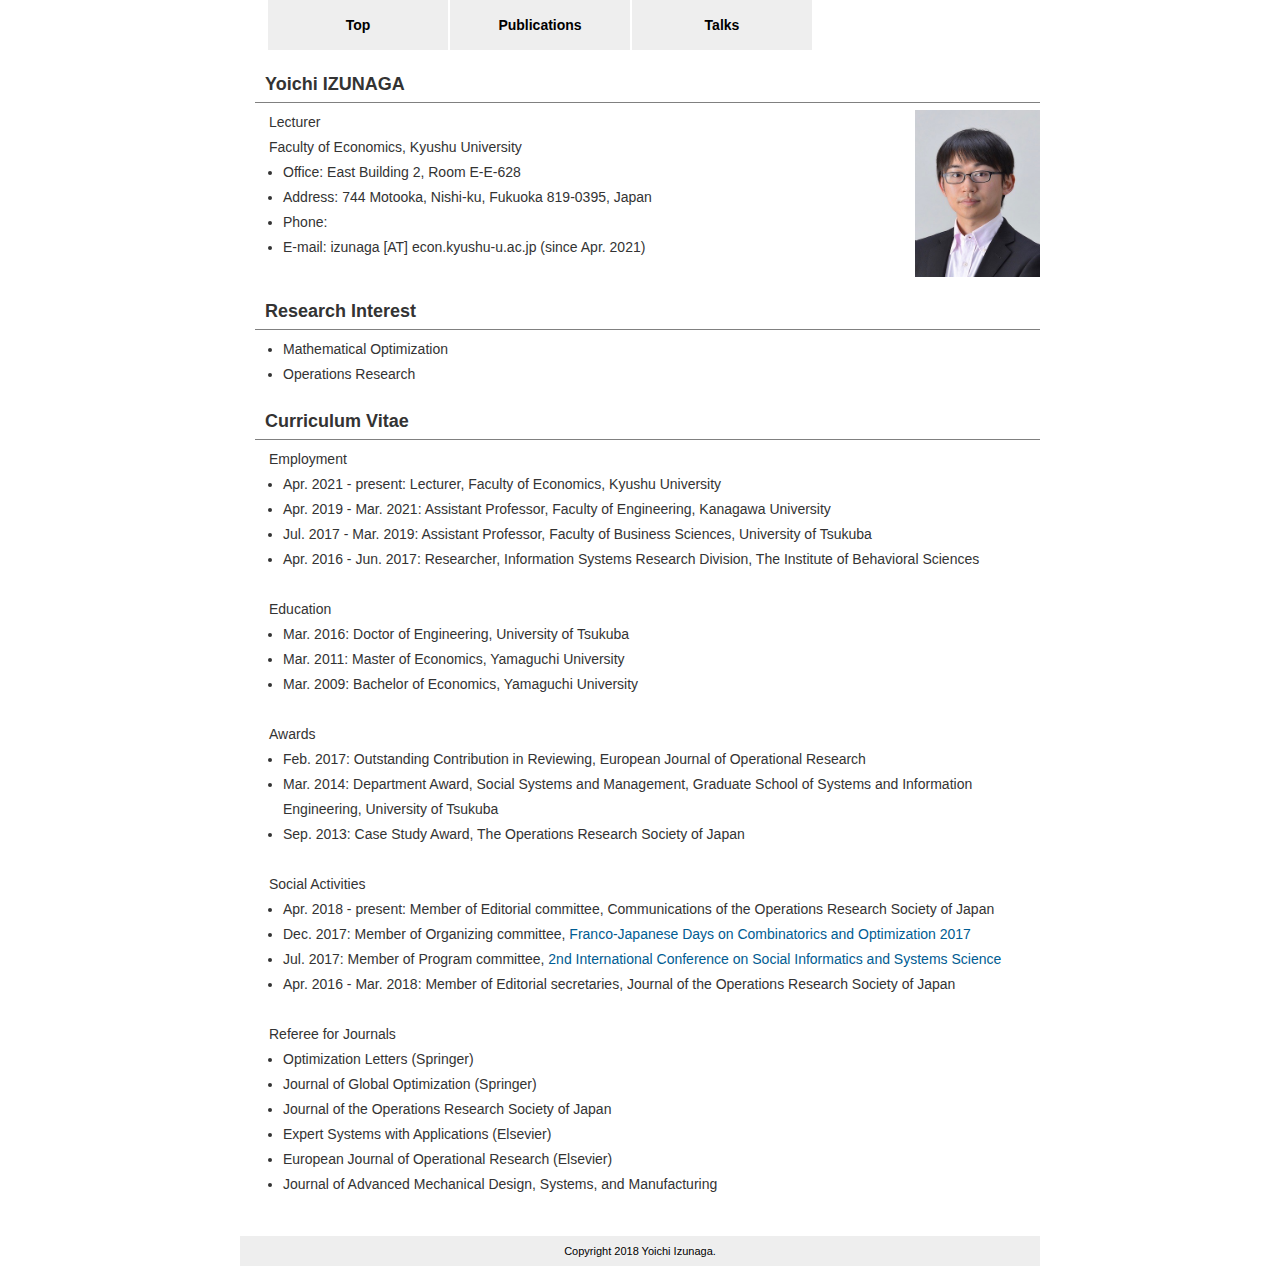
==== index.html @ 8c5cd710 "update" ====
<html>

<head>
<!-- Global site tag (gtag.js) - Google Analytics -->
<script async src="https://www.googletagmanager.com/gtag/js?id=UA-146503554-1"></script>
<script>
  window.dataLayer = window.dataLayer || [];
  function gtag(){dataLayer.push(arguments);}
  gtag('js', new Date());

  gtag('config', 'UA-146503554-1');
</script>
<title>Yoichi Izunaga's Web Page</title>
<meta http-equiv="Content-Language" content="English" />
<meta http-equiv="Content-Type" content="text/html; charset=utf-8" />
<meta http-equiv="description" content="Yoichi Izunaga's personal page" />
<meta http-equiv="keywords" content="mathematical programming, operations research, mathematical optimization" />
<link href="css/style.css" rel="stylesheet" type="text/css" />
</head>

<div id="wrap">

<div class="container">

<ul id="nav">
  <li><a href="./index.html">Top</a></li>
  <li><a href="./pub.html">Publications</a></li>
  <li><a href="./talk.html">Talks</a></li>
</ul>

<div class="entry_body">
<h2>Yoichi IZUNAGA</h2>

<div class="clearfix">
<div id="left">
<p>
Lecturer
</p>
<p>
Faculty of Economics, Kyushu University
</p>
<ul>
<li>Office: East Building 2, Room E-E-628</li>
<li>Address:  744 Motooka, Nishi-ku, Fukuoka 819-0395, Japan</li>
<li>Phone: </li>
<li>E-mail: izunaga [AT] econ.kyushu-u.ac.jp (since Apr. 2021)</li>
</ul>
</div>
<div id="right">
<IMG SRC='201903.jpeg' width="125">
<!--  <IMG SRC='201710.png' width="150"> -->
</div>
</div>

</div>



<div class="entry_body">
<h2>Research Interest </h2>
<ul>
<li>Mathematical Optimization</li>
<li>Operations Research</li>
</ul>
</div>

<div class="entry_body">
<h2>Curriculum Vitae</h2>

<p>Employment</p>
<ul>
<li>Apr. 2021 - present: Lecturer, Faculty of Economics, Kyushu University</li>
<li>Apr. 2019 - Mar. 2021: Assistant Professor, Faculty of Engineering, Kanagawa University</li>
<li>Jul. 2017 - Mar. 2019: Assistant Professor, Faculty of Business Sciences, University of Tsukuba</li>
<li>Apr. 2016 - Jun. 2017: Researcher,  Information Systems Research Division, The Institute of Behavioral Sciences</li>
</ul>

<br>

<p>Education</p>
<ul>
<li>Mar. 2016: Doctor of Engineering, University of Tsukuba</li>
<li>Mar. 2011: Master of Economics, Yamaguchi University</li>
<li>Mar. 2009: Bachelor of Economics, Yamaguchi University</li>
</ul>

<br>

<p>Awards</p>
<ul>
<li>Feb. 2017: Outstanding Contribution in Reviewing, European Journal of Operational Research</li>
<li>Mar. 2014: Department Award, Social Systems and Management, Graduate School of Systems and Information Engineering, University of Tsukuba</li>
<li>Sep. 2013: Case Study Award, The Operations Research Society of Japan</li>
</ul>

<br>

<p>Social Activities</p>
<ul>
<li>Apr. 2018 - present: Member of Editorial committee, Communications of the Operations Research Society of Japan</li>
<li>Dec. 2017: Member of Organizing committee, <a href="http://www.u.tsukuba.ac.jp/~saruwatari.yasu.ga/FJ_2017.html">Franco-Japanese Days on Combinatorics and Optimization 2017</a></li>
<li>Jul. 2017: Member of Program committee, <a href="http://www.iaiai.org/conference/aai2017/siss-2017/">2nd International Conference on Social Informatics and Systems Science</a></li>
<li>Apr. 2016 - Mar. 2018: Member of Editorial secretaries, Journal of the Operations Research Society of Japan</li>
</ul>

<br>

<p>Referee for Journals</p>
<ul>
<li>Optimization Letters (Springer)</li>
<li>Journal of Global Optimization (Springer)</li>
<li>Journal of the Operations Research Society of Japan</li>
<li>Expert Systems with Applications (Elsevier)</li>
<li>European Journal of Operational Research (Elsevier)</li>
<li>Journal of Advanced Mechanical Design, Systems, and Manufacturing</li>
</ul>

<br>

</div>

<div id="footer">
Copyright 2018 Yoichi Izunaga.
</div>
</div> <!-- container -->

</body> <!-- wrap-->
</html>
---- css/style.css ----
*{
	margin:0;
	padding:0;
	border:0;
}
	
body{
	/* background-color:#DDD; */
	background-color:#FFF;
	color:#333;
	font-family:'Nunito', Verdana, Geneva, sans-serif;
	font-size:14px;
	line-height:25px;
	text-align:center;
}

a{
	text-decoration:none;
	color:#005C92;
}
	
a:hover{
	color:#000;
}
	
#wrap{
	background:#FFF;
	margin-left:auto;
	margin-right:auto;
	width:850px;
}
	
#header{
	/* background-color:#005C92; */
	background-color:#EEEEEE;
	background-image:url(images/header_back.jpg);
	background-repeat:no-repeat;
	background-position:left;
	color:#000;
	font-family:'Raleway', Verdana, Geneva, sans-serif;
	font-size:18px;
	height:100px;
/*	overflow:hidden;*/
	padding:20px 20px 20px 20px;
	position:relative;
	text-align:center;
/*	text-align:left;*/
	text-shadow:0px 0px 5px #FFF;
	margin-bottom:25px;
}
	
#header h1{
	font-weight:normal;
	font-size:40px;
	padding:15px 0 15px 0;
}
	
#header a{
	color:#FFF;
	text-decoration:none;
}
	
#header a:hover{
	color:#FFF;
	text-decoration:underline;
}
	
#footer{
	/* background-color:#005C92; */
	background-color:#EEEEEE;
	height:30px;
	line-height:30px;
	text-align:center;
	text-shadow:0px 0px 10px #000;
	font-family:'Raleway', Verdana, Geneva, sans-serif;
	font-size:11px;
	color:#000;
	overflow:hidden;
	margin-top:14px;
	text-shadow:0px 0px 5px #FFF;
}
	
.container{
	width:800px;
	margin-left:auto;
	margin-right:auto;
	text-align:left;
}
	
.container h2{
	font-size:18px;
	padding:7px 0 5px 10px;
	/* border-left:solid 5px #333; */
	/* border-bottom:solid 1px #333; */
	border-bottom:solid 1px #808080;
	margin-top:15px;
	margin-bottom:7px;
}
	
.container p{
	text-indent:1em;
}
	
.container ul{
	list-style-type:disc;
	padding:0 0 0 2em;
}
	
.container ol{
	padding:0 0 0 2em;
}
	

.entry_body{
	padding-left:15px;
}
	
.back{
	text-align:right;
}

blockquote {
	font-style:italic;
	margin:5px 0 5px 1em;
}

blockquote ul li{
	list-style-type:none;
}

.image{
	text-align:center;
	margin:5px 0 5px 0;
}

table {
	border-spacing: 15px 0px;
	border-collapse:separate;
	margin:auto;
}

th {
	text-align:center;
	vertical-align:center;
}

td {
	text-align:left;
	vertical-align:center;
}

#nav {
  list-style: none;
  overflow: hidden;
}

#nav li {
  width: 180px;
  text-align: center;
  background-color: #EEEEEE;
  float: left;
  height: 50px;
  line-height: 50px;
  margin-right: 2px;
}

#nav li a {
  text-decoration: none;
  color: #000;
  font-weight: bold;
  padding: 20px;
}

#left{float:left;
      width:80%;
      /*background-color:#FFFF00;*/
      }
 
#right{float:right;
       /*width:20%;*/
       }

 .clearfix:after{
    display:block;
    clear:both;
    content:"";
 }

ul.diary li {
  padding-top:10px;
  padding-bottom:10px;
}
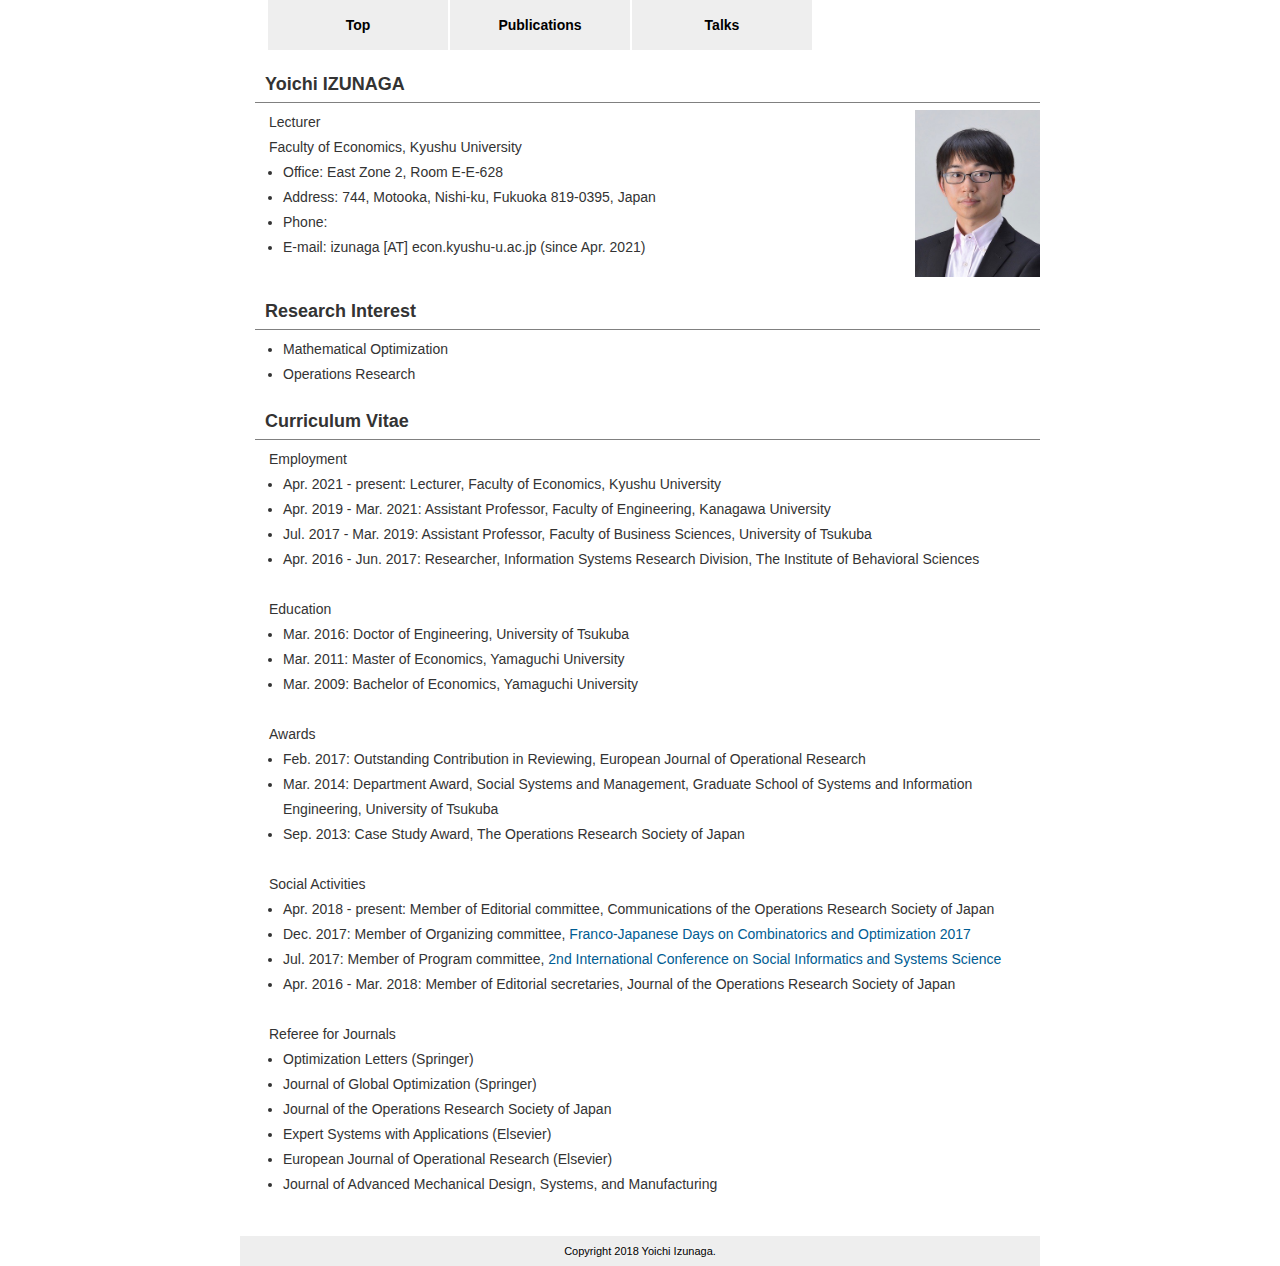
==== commit 8e74d184: "update" ====
--- a/index.html
+++ b/index.html
@@ -40,8 +40,8 @@
 Faculty of Economics, Kyushu University
 </p>
 <ul>
-<li>Office: East Building 2, Room E-E-628</li>
-<li>Address:  744 Motooka, Nishi-ku, Fukuoka 819-0395, Japan</li>
+<li>Office: East Zone 2, Room E-E-628</li>
+<li>Address:  744, Motooka, Nishi-ku, Fukuoka 819-0395, Japan</li>
 <li>Phone: </li>
 <li>E-mail: izunaga [AT] econ.kyushu-u.ac.jp (since Apr. 2021)</li>
 </ul>
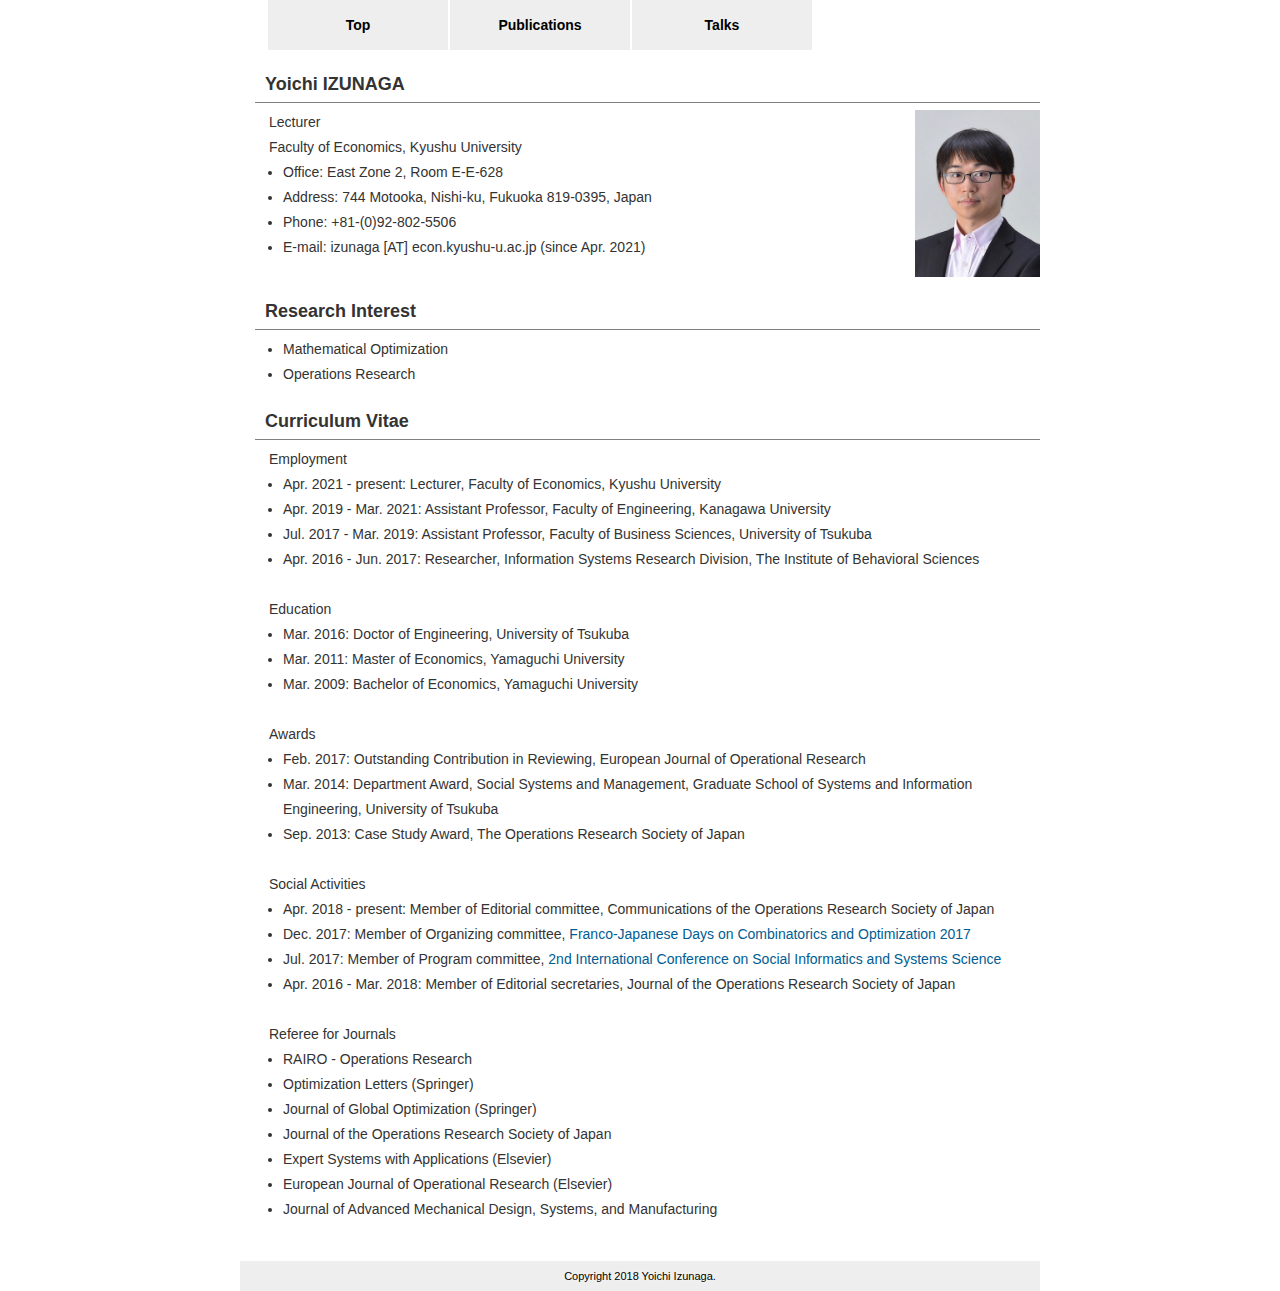
==== commit 0c43b794: "no message" ====
--- a/index.html
+++ b/index.html
@@ -41,8 +41,8 @@
 </p>
 <ul>
 <li>Office: East Zone 2, Room E-E-628</li>
-<li>Address:  744, Motooka, Nishi-ku, Fukuoka 819-0395, Japan</li>
-<li>Phone: </li>
+<li>Address:  744 Motooka, Nishi-ku, Fukuoka 819-0395, Japan</li>
+<li>Phone: +81-(0)92-802-5506</li>
 <li>E-mail: izunaga [AT] econ.kyushu-u.ac.jp (since Apr. 2021)</li>
 </ul>
 </div>
@@ -107,6 +107,7 @@
 
 <p>Referee for Journals</p>
 <ul>
+<li>RAIRO - Operations Research</li>
 <li>Optimization Letters (Springer)</li>
 <li>Journal of Global Optimization (Springer)</li>
 <li>Journal of the Operations Research Society of Japan</li>
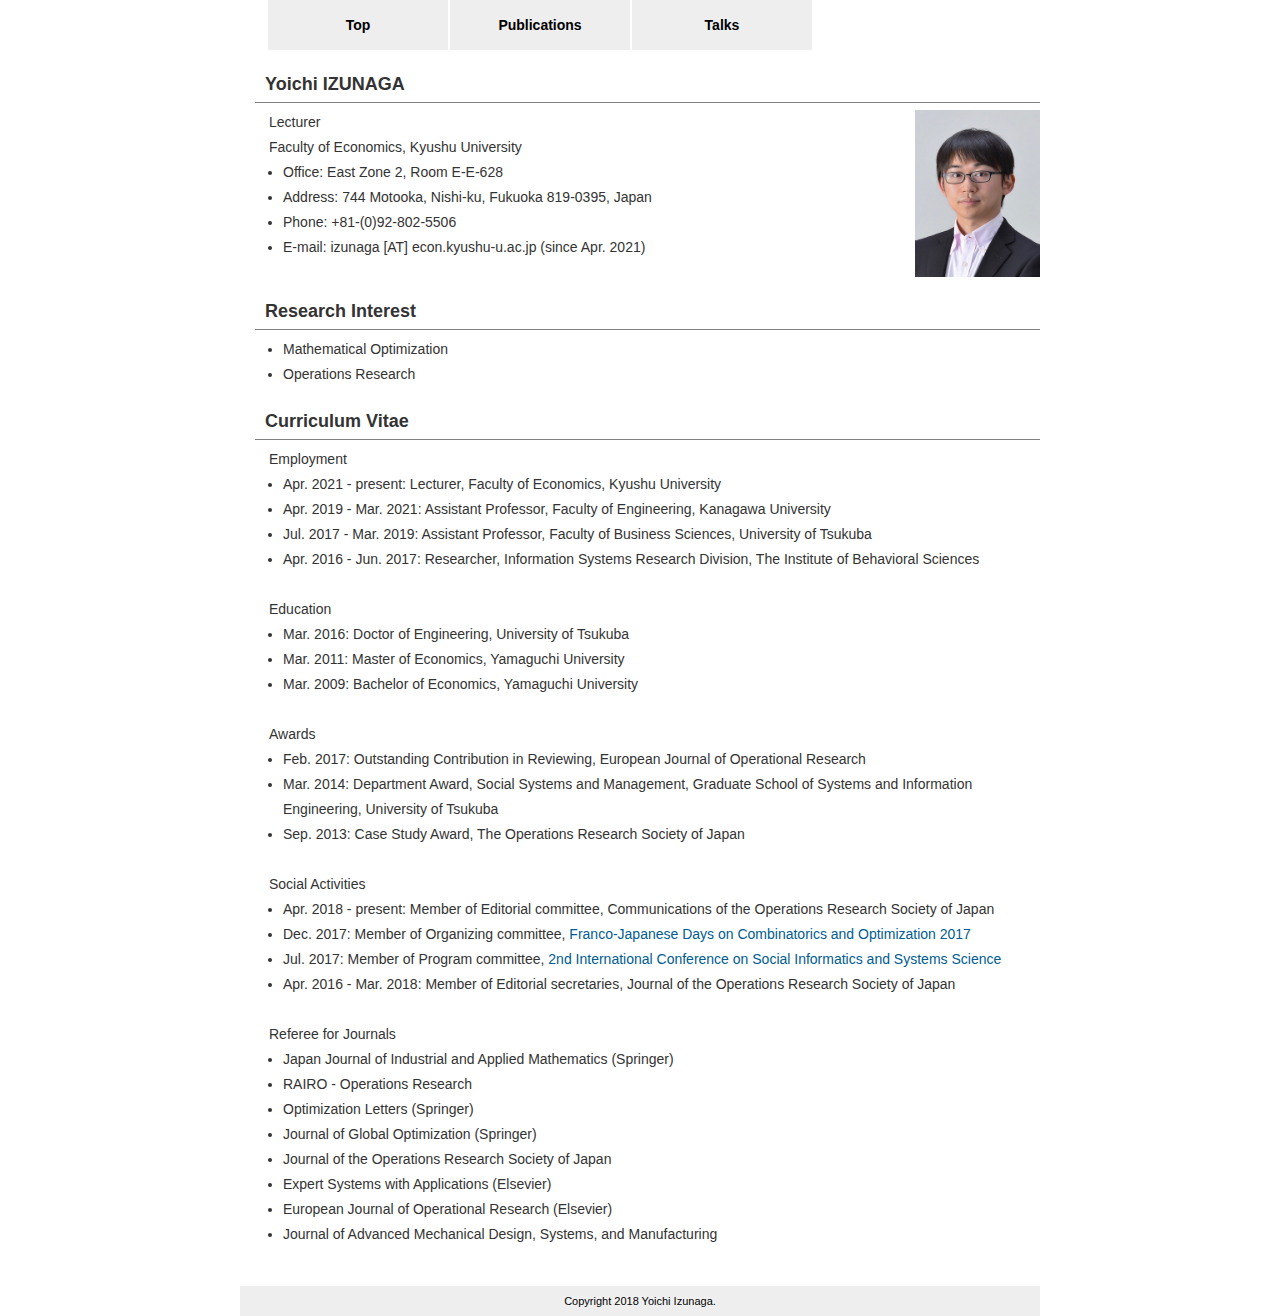
==== commit e5fc2d53: "commit 2022-11-01 12:00" ====
--- a/index.html
+++ b/index.html
@@ -107,6 +107,7 @@
 
 <p>Referee for Journals</p>
 <ul>
+  <li>Japan Journal of Industrial and Applied Mathematics (Springer)</li>
 <li>RAIRO - Operations Research</li>
 <li>Optimization Letters (Springer)</li>
 <li>Journal of Global Optimization (Springer)</li>
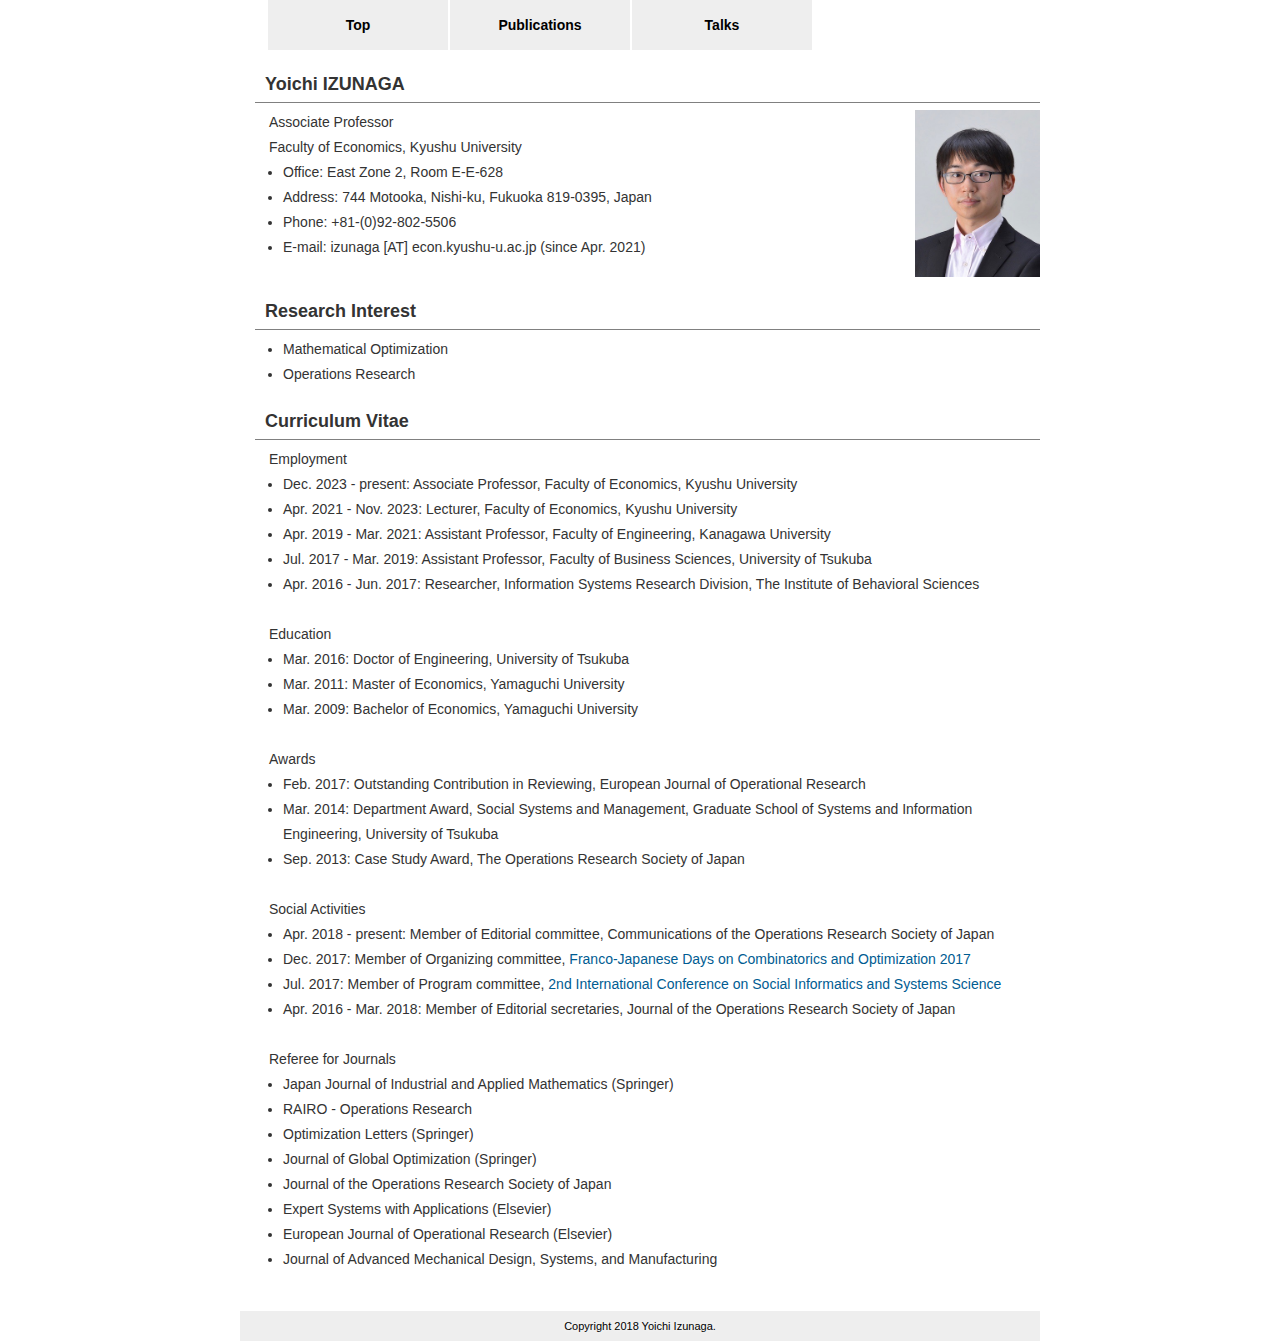
==== commit 9e2d9de1: "commit" ====
--- a/index.html
+++ b/index.html
@@ -34,7 +34,7 @@
 <div class="clearfix">
 <div id="left">
 <p>
-Lecturer
+Associate Professor
 </p>
 <p>
 Faculty of Economics, Kyushu University
@@ -69,7 +69,8 @@
 
 <p>Employment</p>
 <ul>
-<li>Apr. 2021 - present: Lecturer, Faculty of Economics, Kyushu University</li>
+<li>Dec. 2023 - present: Associate Professor, Faculty of Economics, Kyushu University</li>
+<li>Apr. 2021 - Nov. 2023: Lecturer, Faculty of Economics, Kyushu University</li>
 <li>Apr. 2019 - Mar. 2021: Assistant Professor, Faculty of Engineering, Kanagawa University</li>
 <li>Jul. 2017 - Mar. 2019: Assistant Professor, Faculty of Business Sciences, University of Tsukuba</li>
 <li>Apr. 2016 - Jun. 2017: Researcher,  Information Systems Research Division, The Institute of Behavioral Sciences</li>
@@ -107,7 +108,7 @@
 
 <p>Referee for Journals</p>
 <ul>
-  <li>Japan Journal of Industrial and Applied Mathematics (Springer)</li>
+<li>Japan Journal of Industrial and Applied Mathematics (Springer)</li>
 <li>RAIRO - Operations Research</li>
 <li>Optimization Letters (Springer)</li>
 <li>Journal of Global Optimization (Springer)</li>
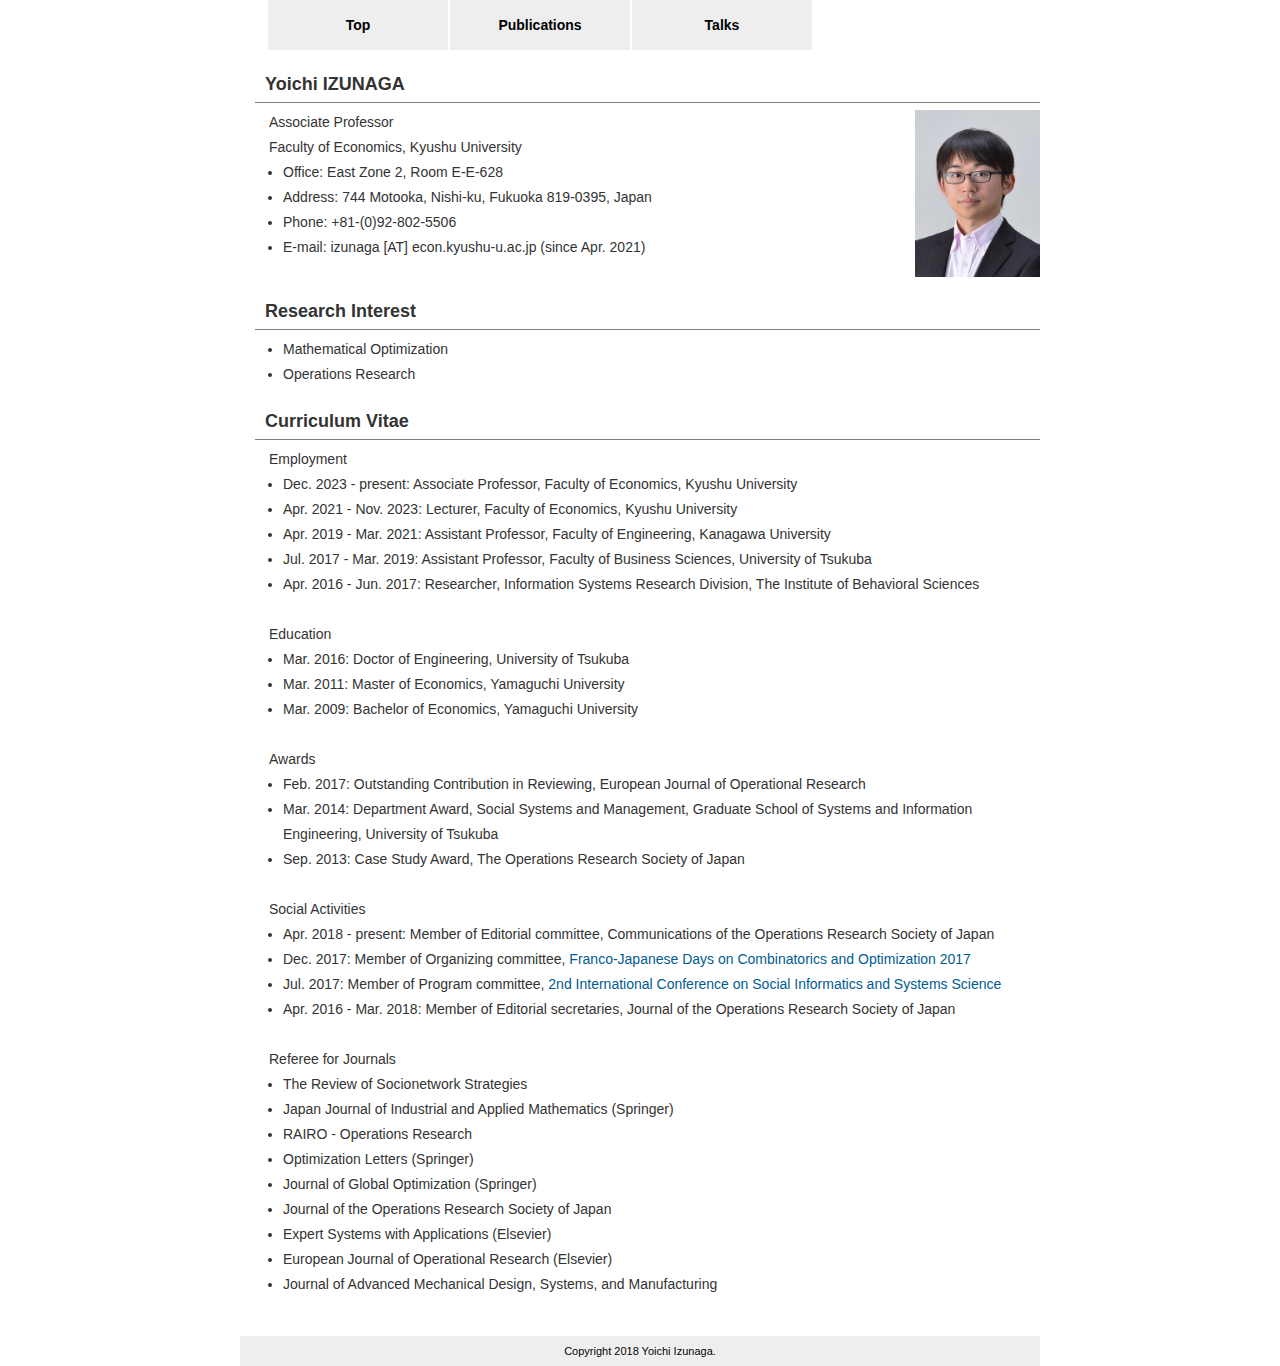
==== commit 09d0c819: "commit" ====
--- a/index.html
+++ b/index.html
@@ -108,6 +108,7 @@
 
 <p>Referee for Journals</p>
 <ul>
+<li>The Review of Socionetwork Strategies</li>
 <li>Japan Journal of Industrial and Applied Mathematics (Springer)</li>
 <li>RAIRO - Operations Research</li>
 <li>Optimization Letters (Springer)</li>
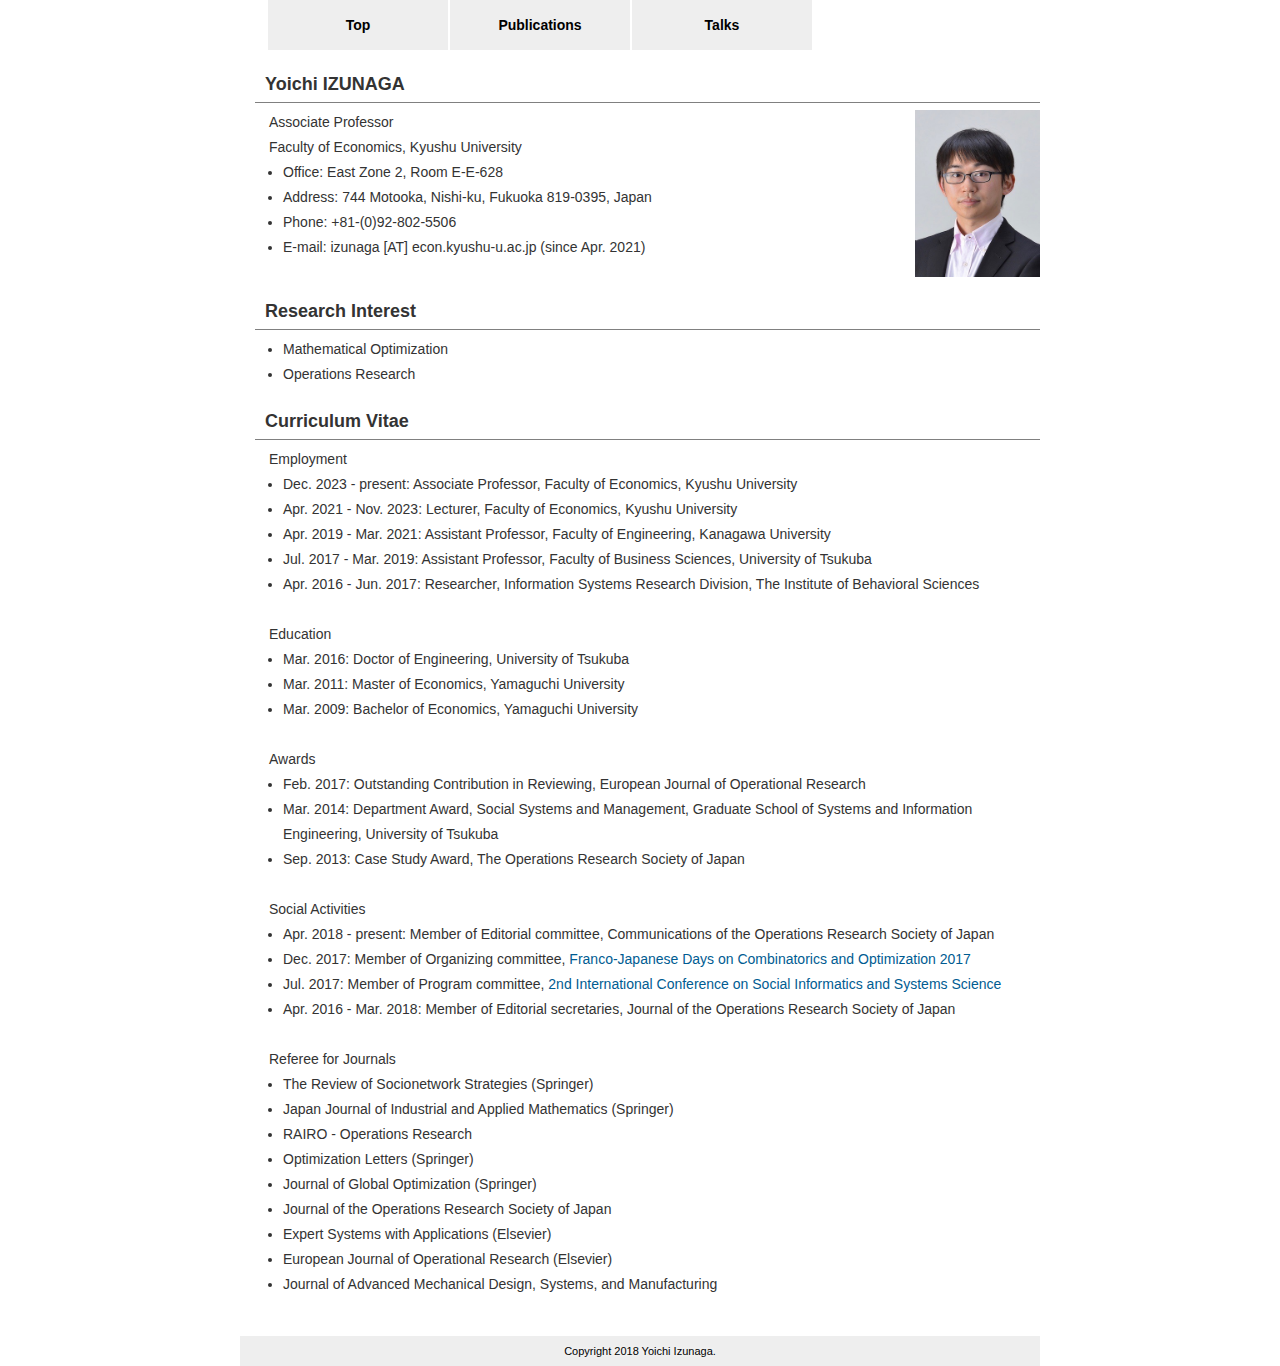
==== commit a2d8ac37: "commit" ====
--- a/index.html
+++ b/index.html
@@ -108,7 +108,7 @@
 
 <p>Referee for Journals</p>
 <ul>
-<li>The Review of Socionetwork Strategies</li>
+<li>The Review of Socionetwork Strategies (Springer)</li>
 <li>Japan Journal of Industrial and Applied Mathematics (Springer)</li>
 <li>RAIRO - Operations Research</li>
 <li>Optimization Letters (Springer)</li>
